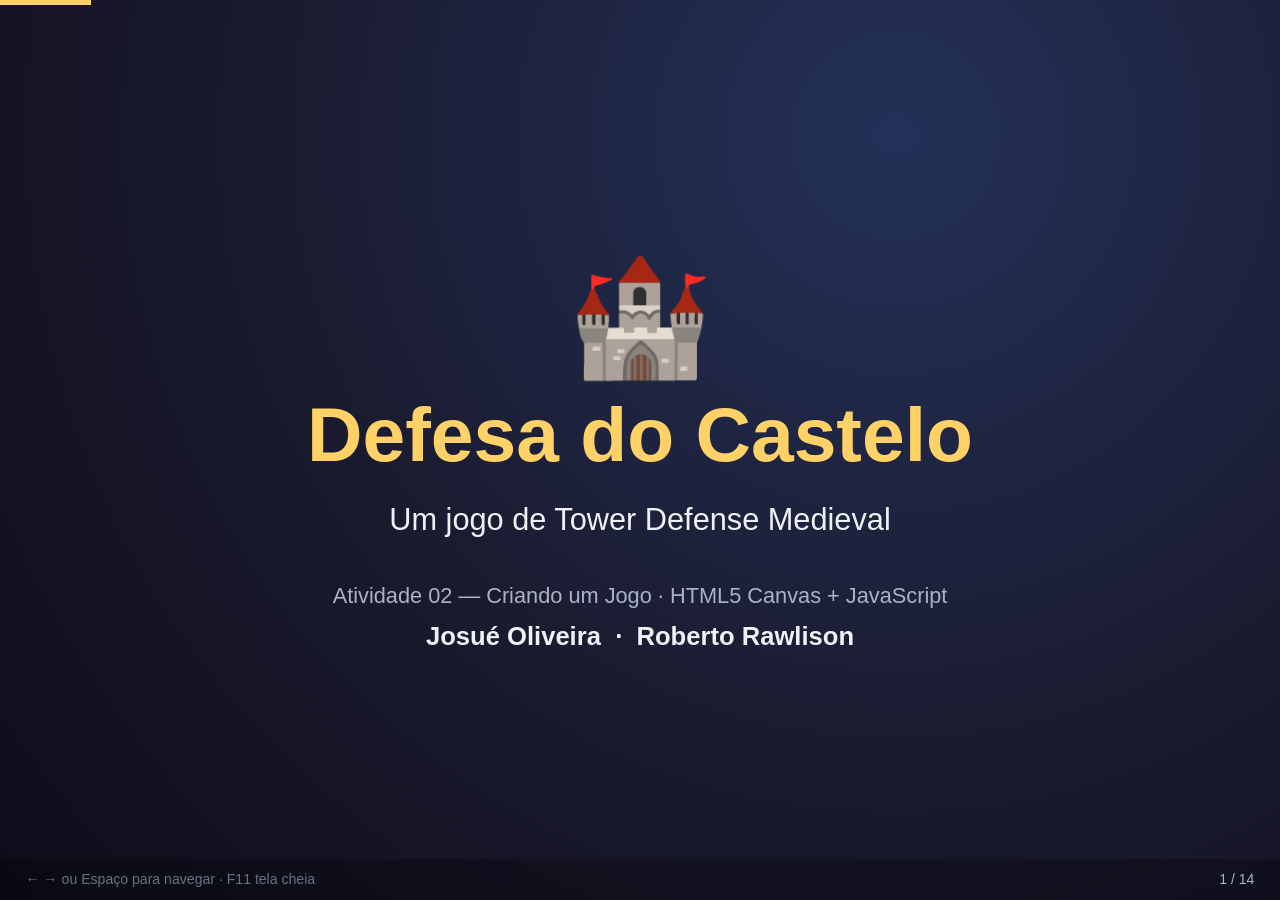
==== APRESENTACAO.html @ 22ad4ea3 "Adiciona PDF do relatorio e slides da apresentacao - RELATORIO.pdf / RELATORIO.html (versao para ent" ====
<!DOCTYPE html>
<html lang="pt-BR">
<head>
<meta charset="UTF-8" />
<meta name="viewport" content="width=device-width, initial-scale=1" />
<title>Defesa do Castelo — Apresentação</title>
<style>
  :root {
    --bg: #1a1a2e; --bg2: #16213e; --panel: #0f3460;
    --gold: #ffd166; --blue: #2c5d8a; --text: #eef1f6; --muted: #aab3c5;
    --green: #2ecc71; --red: #c0392b;
  }
  * { box-sizing: border-box; margin: 0; padding: 0; }
  html, body { height: 100%; }
  body {
    font-family: "Segoe UI", Calibri, Arial, sans-serif;
    background: #0a0a14; color: var(--text); overflow: hidden;
  }
  .deck { width: 100vw; height: 100vh; position: relative; }
  .slide {
    position: absolute; inset: 0; display: none;
    flex-direction: column; justify-content: center;
    padding: 6vh 9vw;
    background: radial-gradient(circle at 70% 15%, #233158 0%, var(--bg) 55%, #0d0d1a 100%);
  }
  .slide.active { display: flex; animation: fade .35s ease; }
  @keyframes fade { from { opacity: 0; transform: translateY(8px); } to { opacity: 1; transform: none; } }

  .kicker { color: var(--gold); font-weight: 700; letter-spacing: .12em;
            text-transform: uppercase; font-size: 1.1vw; margin-bottom: 1.4vh; }
  h1 { font-size: 4.6vw; line-height: 1.05; margin-bottom: 2vh; }
  h2 { font-size: 3vw; line-height: 1.1; margin-bottom: 3vh;
       border-bottom: .4vh solid var(--gold); padding-bottom: 1.4vh; display: inline-block; }
  ul { list-style: none; }
  li { font-size: 1.75vw; line-height: 1.5; margin: 1.5vh 0; padding-left: 2.4vw;
       position: relative; color: #e8ecf5; }
  li::before { content: "⚔"; position: absolute; left: 0; color: var(--gold); font-size: 1.5vw; top: .1vh; }
  li small { color: var(--muted); font-size: 1.25vw; }
  .two { display: grid; grid-template-columns: 1fr 1fr; gap: 2vw 4vw; }
  .pill { display: inline-block; background: var(--panel); color: var(--text);
          padding: .5vh 1.4vw; border-radius: 999px; font-size: 1.3vw;
          margin: .6vh .6vw .6vh 0; border: 1px solid #2a4a7a; }
  .pill.gold { background: var(--gold); color: #1a1a2e; font-weight: 700; border: none; }
  .lead { font-size: 1.9vw; color: var(--muted); line-height: 1.5; max-width: 70vw; }

  /* title slide */
  .title { text-align: center; align-items: center; justify-content: center; }
  .title .emoji { font-size: 9vw; margin-bottom: 1vh; }
  .title h1 { font-size: 6vw; color: var(--gold); }
  .title .sub { font-size: 2.4vw; color: var(--text); margin-top: 1vh; }
  .title .meta { font-size: 1.7vw; color: var(--muted); margin-top: 5vh; }
  .title .authors { font-size: 2vw; color: var(--text); margin-top: 1.5vh; font-weight: 600; }

  /* footer / chrome */
  .chrome { position: fixed; bottom: 0; left: 0; right: 0; height: 4.6vh;
            display: flex; align-items: center; justify-content: space-between;
            padding: 0 2vw; font-size: 1.1vw; color: var(--muted);
            background: rgba(0,0,0,.25); }
  .progress { position: fixed; top: 0; left: 0; height: .55vh; background: var(--gold);
              transition: width .3s ease; z-index: 10; }
  .hint { opacity: .6; }

  @media print {
    @page { size: A4 landscape; margin: 0; }
    body { overflow: visible; }
    .deck { width: auto; height: auto; }
    .slide { display: flex !important; position: relative; inset: auto;
             width: 297mm; height: 209mm; page-break-after: always; }
    .chrome, .progress { display: none; }
  }
</style>
</head>
<body>
<div class="progress" id="progress"></div>
<div class="deck" id="deck">

  <!-- 1 -->
  <section class="slide title active">
    <div class="emoji">🏰</div>
    <h1>Defesa do Castelo</h1>
    <div class="sub">Um jogo de Tower Defense Medieval</div>
    <div class="meta">Atividade 02 — Criando um Jogo · HTML5 Canvas + JavaScript</div>
    <div class="authors">Josué Oliveira &nbsp;·&nbsp; Roberto Rawlison</div>
  </section>

  <!-- 2 -->
  <section class="slide">
    <div class="kicker">O Jogo</div>
    <h2>O que é</h2>
    <ul>
      <li>Tower defense que roda <strong>100% no navegador</strong> (HTML + JavaScript)</li>
      <li>Defenda o castelo de <strong>10 ondas</strong> de bárbaros</li>
      <li>Apenas <strong>torres automáticas</strong> — sem personagem controlável</li>
      <li>Moedas ao derrotar inimigos → <strong>comprar e melhorar</strong> torres</li>
      <li>Mapa <strong>gerado proceduralmente</strong>, com múltiplos caminhos</li>
      <li><small>Escolhemos Tower Defense no lugar do Tetris — cobre os mesmos conceitos do guia</small></li>
    </ul>
  </section>

  <!-- 3 -->
  <section class="slide">
    <div class="kicker">Decisões de projeto</div>
    <h2>Stack &amp; regras</h2>
    <div class="two">
      <ul>
        <li>HTML5 Canvas + JS puro <small>(módulos ES6, sem framework)</small></li>
        <li>Sprites PNG externos <small>(+ fallback de retângulos)</small></li>
        <li>Castelo com <strong>HP = 100</strong>; vitória na onda 10</li>
      </ul>
      <ul>
        <li>3 torres: <strong>arqueiro · besta · catapulta</strong> (com upgrade)</li>
        <li>3 bárbaros: <strong>martelo</strong> (básico), <strong>furioso</strong> (veloz), <strong>machado</strong> (tanque)</li>
        <li>Grid 36×21 · células de 48px</li>
      </ul>
    </div>
  </section>

  <!-- 4 -->
  <section class="slide">
    <div class="kicker">Ferramentas &amp; agentes</div>
    <h2>Como construímos</h2>
    <ul>
      <li><strong>Claude Code</strong> (CLI) — agente único que lê/escreve arquivos e roda comandos</li>
      <li>Modelos <strong>Claude</strong>: Sonnet (rápido, maioria das edições) e Opus (planejamento)</li>
      <li><strong>ChatGPT</strong> — geração das imagens de referência dos sprites (pixel art)</li>
      <li>Destaque: o agente <strong>fez perguntas antes de codar</strong> e gerou um plano de projeto</li>
    </ul>
  </section>

  <!-- 5 -->
  <section class="slide">
    <div class="kicker">Ponto de partida</div>
    <h2>Experiência prévia</h2>
    <ul>
      <li>HTML / JavaScript: <strong>básica</strong></li>
      <li>Desenvolvimento de jogos: <strong>nenhuma</strong></li>
      <li>Conceitos novos para nós:</li>
    </ul>
    <div style="margin-top:1vh">
      <span class="pill">game loop</span><span class="pill">delta time</span>
      <span class="pill">geração procedural</span><span class="pill">pathfinding (BFS)</span>
      <span class="pill">Web Audio</span><span class="pill">localStorage</span>
    </div>
  </section>

  <!-- 6 -->
  <section class="slide">
    <div class="kicker">Etapa 1</div>
    <h2>Base do jogo</h2>
    <ul>
      <li>Geração de mapa + caminhos + <strong>autotile</strong> dos tiles</li>
      <li>Torres com upgrade e projéteis <small>(catapulta com tiro parabólico)</small></li>
      <li>3 inimigos, 10 ondas e a <strong>fase de construção</strong> entre ondas</li>
      <li>Condições de vitória/derrota pelo <strong>HP do castelo</strong></li>
      <li>Código <strong>modular</strong> <small>(main, map, maze, tower, enemy, wave, ui, render…)</small></li>
    </ul>
  </section>

  <!-- 7 -->
  <section class="slide">
    <div class="kicker">Etapa 2</div>
    <h2>Níveis &amp; pontuação</h2>
    <ul>
      <li>Dificuldade <strong>Fácil / Difícil</strong> (muda o nº de caminhos) + regenerar labirinto</li>
      <li>Pontuação pela <strong>vida do castelo preservada</strong> — 100% = partida perfeita</li>
      <li>Medalhas: <strong>Perfeito · Ouro · Prata · Bronze · Sobreviveu</strong></li>
      <li><strong>High scores</strong>: ranking das melhores tentativas</li>
    </ul>
  </section>

  <!-- 8 -->
  <section class="slide">
    <div class="kicker">Etapa 3</div>
    <h2>Loop de arcade</h2>
    <ul>
      <li><strong>Tela de abertura</strong> — aguarda o jogador interagir para começar</li>
      <li><strong>Game over</strong> → mostra resultado e volta ao início</li>
      <li><strong>Attract mode</strong> — demonstração jogada sozinha por um "bot"</li>
      <li>Loop clássico: <strong>abertura → attract → high scores → abertura</strong></li>
    </ul>
  </section>

  <!-- 9 -->
  <section class="slide">
    <div class="kicker">Etapa 4</div>
    <h2>Outras adições</h2>
    <div class="two">
      <ul>
        <li><strong>Persistência</strong>: ranking no localStorage</li>
        <li><strong>Sprites PNG direcionais</strong> (4 direções)</li>
      </ul>
      <ul>
        <li><strong>Áudio</strong>: música + efeitos MP3 <small>(matar, onda, upgrade, dano, vitória/derrota)</small></li>
        <li><strong>Extras</strong>: velocidade 1x–4x, indicadores de surgimento, servidor sem cache</li>
      </ul>
    </div>
  </section>

  <!-- 10 -->
  <section class="slide">
    <div class="kicker">Não foi linear</div>
    <h2>Retrabalho &amp; dificuldades</h2>
    <ul>
      <li><strong>Cache do navegador</strong>: botões "paravam de funcionar" → servidor <em>no-cache</em></li>
      <li><strong>Diminuir o mapa</strong> quebrou a geração dos caminhos → revertido</li>
      <li><strong>Calibragem do zig-zag</strong> dos caminhos — feita por tentativa/iteração</li>
      <li><strong>Frestas entre tiles</strong> (linhas verdes) — ajustes de renderização</li>
      <li><small>O agente diagnosticou a maioria a partir da descrição do sintoma (e de prints)</small></li>
    </ul>
  </section>

  <!-- 11 -->
  <section class="slide">
    <div class="kicker">Conclusões · 1</div>
    <h2>Aprendizado</h2>
    <ul>
      <li>A falta de experiência <strong>não impediu</strong> — o agente comprimiu a curva de aprendizado</li>
      <li>Aprendemos: game loop, módulos, localStorage, Web Audio, servir via HTTP</li>
      <li>Sem agentes? <strong>Não nesse prazo nem nesse acabamento</strong>, dado o ponto de partida</li>
    </ul>
  </section>

  <!-- 12 -->
  <section class="slide">
    <div class="kicker">Conclusões · 2</div>
    <h2>Código &amp; compreensão</h2>
    <ul>
      <li>Código <strong>razoavelmente legível e modular</strong> <small>(configs centralizadas)</small></li>
      <li>Refatoração seria saudável se crescesse <small>(main.js concentra muito)</small></li>
      <li><strong>Déficit de compreensão</strong>: entendemos no geral, mas não a fundo as partes algorítmicas <small>(geração de mapa, BFS)</small></li>
      <li>Mudanças pequenas: conseguiríamos sozinhos · estruturais: difícil sem o agente</li>
    </ul>
  </section>

  <!-- 13 -->
  <section class="slide">
    <div class="kicker">Conclusões · 3</div>
    <h2>Como julgamos sucesso</h2>
    <ul>
      <li>Julgamos sobretudo pelo <strong>comportamento na tela</strong> — funcional, mas limitado</li>
      <li><strong>"Funciona" ≠ "código bom"</strong>: validar de verdade exige entender o que foi feito</li>
      <li>Atenção: estudar fundamentos · déficit de compreensão · validação real</li>
      <li>Experiência geral: <strong>muito positiva e produtiva</strong></li>
    </ul>
  </section>

  <!-- 14 -->
  <section class="slide title">
    <div class="emoji">🏰⚔️</div>
    <h1 style="font-size:4.6vw">Demonstração ao vivo</h1>
    <div class="sub">Obrigado!</div>
    <div class="meta">github.com/robertorawlison/tower-defense</div>
    <div class="authors">Josué Oliveira &nbsp;·&nbsp; Roberto Rawlison</div>
  </section>

</div>

<div class="chrome">
  <span class="hint">← → ou Espaço para navegar · F11 tela cheia</span>
  <span><span id="cur">1</span> / <span id="total">14</span></span>
</div>

<script>
  const slides = Array.from(document.querySelectorAll('.slide'));
  const total = slides.length;
  let idx = 0;
  document.getElementById('total').textContent = total;
  function show(n) {
    idx = Math.max(0, Math.min(total - 1, n));
    slides.forEach((s, i) => s.classList.toggle('active', i === idx));
    document.getElementById('cur').textContent = idx + 1;
    document.getElementById('progress').style.width = ((idx + 1) / total * 100) + '%';
  }
  function next() { show(idx + 1); }
  function prev() { show(idx - 1); }
  document.addEventListener('keydown', (e) => {
    if (['ArrowRight', ' ', 'PageDown', 'Enter'].includes(e.key)) { e.preventDefault(); next(); }
    else if (['ArrowLeft', 'PageUp', 'Backspace'].includes(e.key)) { e.preventDefault(); prev(); }
    else if (e.key === 'Home') show(0);
    else if (e.key === 'End') show(total - 1);
  });
  document.addEventListener('click', (e) => {
    if (e.clientX < window.innerWidth * 0.25) prev(); else next();
  });
  show(0);
</script>
</body>
</html>
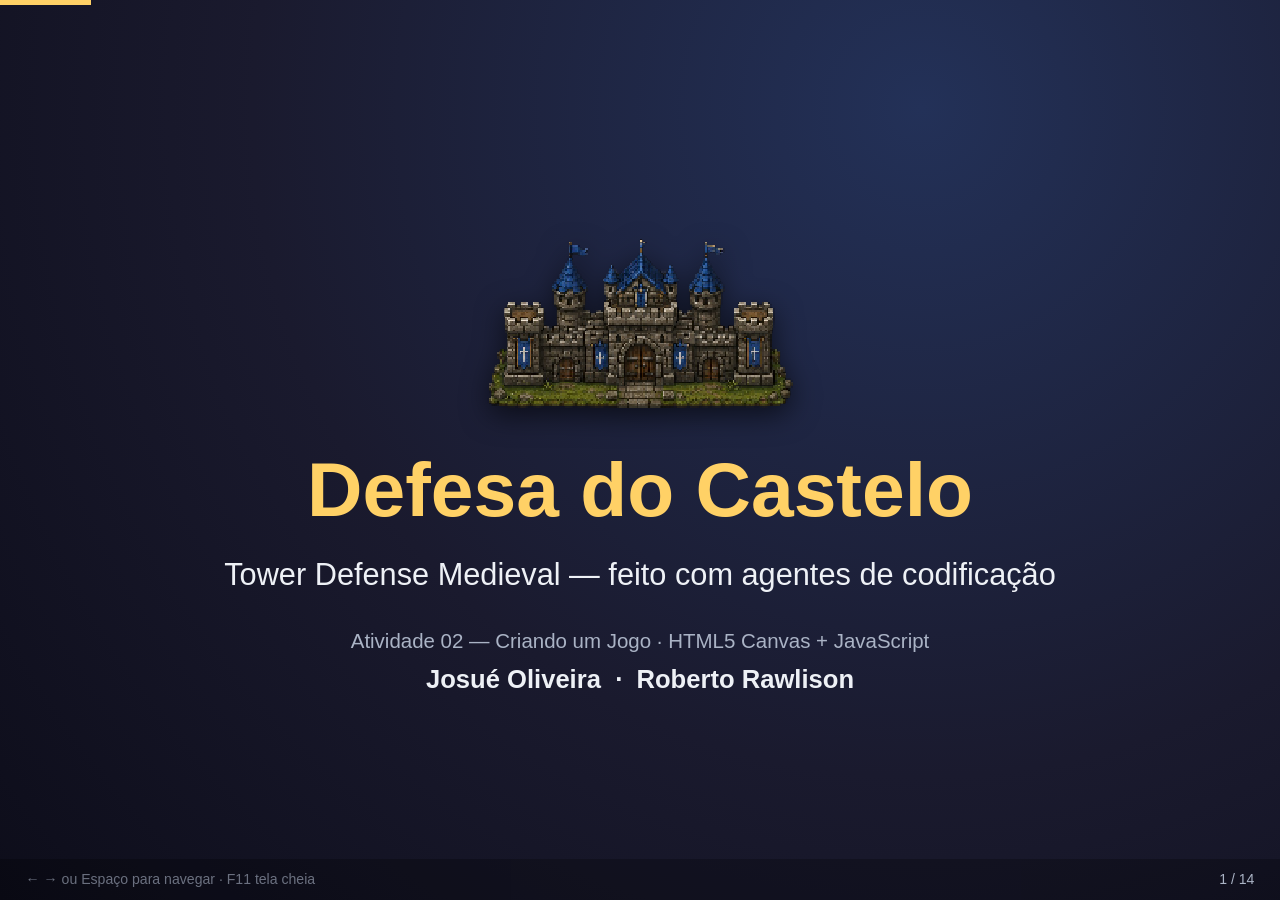
==== commit f3e19fcd: "Renumera relatorio e melhora slides - Relatorio com numeracao propria (1..4) e redacao mais clara - " ====
--- a/APRESENTACAO.html
+++ b/APRESENTACAO.html
@@ -8,7 +8,6 @@
   :root {
     --bg: #1a1a2e; --bg2: #16213e; --panel: #0f3460;
     --gold: #ffd166; --blue: #2c5d8a; --text: #eef1f6; --muted: #aab3c5;
-    --green: #2ecc71; --red: #c0392b;
   }
   * { box-sizing: border-box; margin: 0; padding: 0; }
   html, body { height: 100%; }
@@ -21,7 +20,7 @@
     position: absolute; inset: 0; display: none;
     flex-direction: column; justify-content: center;
     padding: 6vh 9vw;
-    background: radial-gradient(circle at 70% 15%, #233158 0%, var(--bg) 55%, #0d0d1a 100%);
+    background: radial-gradient(circle at 72% 12%, #233158 0%, var(--bg) 55%, #0d0d1a 100%);
   }
   .slide.active { display: flex; animation: fade .35s ease; }
   @keyframes fade { from { opacity: 0; transform: translateY(8px); } to { opacity: 1; transform: none; } }
@@ -30,28 +29,43 @@
             text-transform: uppercase; font-size: 1.1vw; margin-bottom: 1.4vh; }
   h1 { font-size: 4.6vw; line-height: 1.05; margin-bottom: 2vh; }
   h2 { font-size: 3vw; line-height: 1.1; margin-bottom: 3vh;
-       border-bottom: .4vh solid var(--gold); padding-bottom: 1.4vh; display: inline-block; }
+       border-bottom: .4vh solid var(--gold); padding-bottom: 1.2vh; display: inline-block; }
   ul { list-style: none; }
-  li { font-size: 1.75vw; line-height: 1.5; margin: 1.5vh 0; padding-left: 2.4vw;
+  li { font-size: 1.9vw; line-height: 1.5; margin: 1.7vh 0; padding-left: 2.4vw;
        position: relative; color: #e8ecf5; }
   li::before { content: "⚔"; position: absolute; left: 0; color: var(--gold); font-size: 1.5vw; top: .1vh; }
-  li small { color: var(--muted); font-size: 1.25vw; }
-  .two { display: grid; grid-template-columns: 1fr 1fr; gap: 2vw 4vw; }
+  li small { color: var(--muted); font-size: 1.3vw; }
+  .two { display: grid; grid-template-columns: 1fr 1fr; gap: 1vh 4vw; }
   .pill { display: inline-block; background: var(--panel); color: var(--text);
-          padding: .5vh 1.4vw; border-radius: 999px; font-size: 1.3vw;
-          margin: .6vh .6vw .6vh 0; border: 1px solid #2a4a7a; }
+          padding: .6vh 1.4vw; border-radius: 999px; font-size: 1.35vw;
+          margin: .7vh .6vw .7vh 0; border: 1px solid #2a4a7a; }
   .pill.gold { background: var(--gold); color: #1a1a2e; font-weight: 700; border: none; }
-  .lead { font-size: 1.9vw; color: var(--muted); line-height: 1.5; max-width: 70vw; }
+
+  /* sprites */
+  .sprites { display: flex; gap: 3vw; align-items: flex-end; flex-wrap: wrap; margin-top: 1vh; }
+  .sprite { text-align: center; }
+  .sprite img { image-rendering: pixelated; height: 15vh; display: block;
+                filter: drop-shadow(0 6px 10px rgba(0,0,0,.5)); }
+  .sprite.big img { height: 26vh; }
+  .sprite span { display: block; margin-top: 1vh; color: var(--muted); font-size: 1.2vw; }
+  .sprite b { color: var(--gold); }
+  .row-with-text { display: grid; grid-template-columns: 1.1fr .9fr; gap: 3vw; align-items: center; }
+
+  /* prompts / quotes */
+  .prompt { background: #0d1730; border-left: .5vh solid var(--gold);
+            border-radius: 8px; padding: 1.6vh 1.8vw; margin: 1.3vh 0;
+            font-size: 1.5vw; color: #d7e0f0; font-style: italic; line-height: 1.4; }
+  .prompt b { color: var(--gold); font-style: normal; }
 
   /* title slide */
   .title { text-align: center; align-items: center; justify-content: center; }
-  .title .emoji { font-size: 9vw; margin-bottom: 1vh; }
   .title h1 { font-size: 6vw; color: var(--gold); }
   .title .sub { font-size: 2.4vw; color: var(--text); margin-top: 1vh; }
-  .title .meta { font-size: 1.7vw; color: var(--muted); margin-top: 5vh; }
-  .title .authors { font-size: 2vw; color: var(--text); margin-top: 1.5vh; font-weight: 600; }
-
-  /* footer / chrome */
+  .title .meta { font-size: 1.6vw; color: var(--muted); margin-top: 4vh; }
+  .title .authors { font-size: 2vw; color: var(--text); margin-top: 1.4vh; font-weight: 600; }
+  .title img { image-rendering: pixelated; height: 26vh; margin-bottom: 1vh;
+               filter: drop-shadow(0 8px 14px rgba(0,0,0,.6)); }
+
   .chrome { position: fixed; bottom: 0; left: 0; right: 0; height: 4.6vh;
             display: flex; align-items: center; justify-content: space-between;
             padding: 0 2vw; font-size: 1.1vw; color: var(--muted);
@@ -74,179 +88,182 @@
 <div class="progress" id="progress"></div>
 <div class="deck" id="deck">
 
-  <!-- 1 -->
+  <!-- 1 — Capa -->
   <section class="slide title active">
-    <div class="emoji">🏰</div>
+    <img src="assets/castle.png" alt="Castelo" />
     <h1>Defesa do Castelo</h1>
-    <div class="sub">Um jogo de Tower Defense Medieval</div>
+    <div class="sub">Tower Defense Medieval — feito com agentes de codificação</div>
     <div class="meta">Atividade 02 — Criando um Jogo · HTML5 Canvas + JavaScript</div>
     <div class="authors">Josué Oliveira &nbsp;·&nbsp; Roberto Rawlison</div>
   </section>
 
-  <!-- 2 -->
+  <!-- 2 — O jogo -->
   <section class="slide">
     <div class="kicker">O Jogo</div>
     <h2>O que é</h2>
-    <ul>
-      <li>Tower defense que roda <strong>100% no navegador</strong> (HTML + JavaScript)</li>
-      <li>Defenda o castelo de <strong>10 ondas</strong> de bárbaros</li>
-      <li>Apenas <strong>torres automáticas</strong> — sem personagem controlável</li>
-      <li>Moedas ao derrotar inimigos → <strong>comprar e melhorar</strong> torres</li>
-      <li>Mapa <strong>gerado proceduralmente</strong>, com múltiplos caminhos</li>
-      <li><small>Escolhemos Tower Defense no lugar do Tetris — cobre os mesmos conceitos do guia</small></li>
-    </ul>
-  </section>
-
-  <!-- 3 -->
-  <section class="slide">
-    <div class="kicker">Decisões de projeto</div>
-    <h2>Stack &amp; regras</h2>
-    <div class="two">
+    <div class="row-with-text">
       <ul>
-        <li>HTML5 Canvas + JS puro <small>(módulos ES6, sem framework)</small></li>
-        <li>Sprites PNG externos <small>(+ fallback de retângulos)</small></li>
-        <li>Castelo com <strong>HP = 100</strong>; vitória na onda 10</li>
+        <li>Tower defense que roda no <strong>navegador</strong></li>
+        <li>Defenda o castelo de <strong>10 ondas</strong> de bárbaros</li>
+        <li>Só <strong>torres automáticas</strong> — sem personagem</li>
+        <li>Moedas → <strong>comprar e melhorar</strong> torres</li>
       </ul>
-      <ul>
-        <li>3 torres: <strong>arqueiro · besta · catapulta</strong> (com upgrade)</li>
-        <li>3 bárbaros: <strong>martelo</strong> (básico), <strong>furioso</strong> (veloz), <strong>machado</strong> (tanque)</li>
-        <li>Grid 36×21 · células de 48px</li>
-      </ul>
-    </div>
-  </section>
-
-  <!-- 4 -->
-  <section class="slide">
-    <div class="kicker">Ferramentas &amp; agentes</div>
+      <div class="sprites">
+        <div class="sprite"><img src="assets/enemies/martelo/down.png" alt="Martelo"><span><b>Martelo</b><br>básico</span></div>
+        <div class="sprite"><img src="assets/enemies/furioso/down.png" alt="Furioso"><span><b>Furioso</b><br>veloz</span></div>
+        <div class="sprite"><img src="assets/enemies/machado/down.png" alt="Machado"><span><b>Machado</b><br>tanque</span></div>
+      </div>
+    </div>
+  </section>
+
+  <!-- 3 — Imagens de referência -->
+  <section class="slide">
+    <div class="kicker">Assets</div>
+    <h2>Imagens de referência</h2>
+    <p style="font-size:1.5vw;color:var(--muted);margin-bottom:1vh">
+      Geradas no <strong style="color:var(--text)">ChatGPT</strong> em pixel art e recortadas por nós para a pasta <code style="color:var(--gold)">assets/</code>.
+    </p>
+    <div class="sprites" style="justify-content:space-between">
+      <div class="sprite"><img src="assets/towers/archer/down.png" alt="Arqueiro"><span><b>Arqueiro</b></span></div>
+      <div class="sprite"><img src="assets/towers/crossbow/down.png" alt="Besta"><span><b>Besta</b></span></div>
+      <div class="sprite"><img src="assets/towers/catapult/down.png" alt="Catapulta"><span><b>Catapulta</b></span></div>
+      <div class="sprite big"><img src="assets/castle.png" alt="Castelo"><span><b>Castelo</b> (base a defender)</span></div>
+    </div>
+  </section>
+
+  <!-- 4 — Prompts iniciais -->
+  <section class="slide">
+    <div class="kicker">Como pedimos</div>
+    <h2>Os prompts iniciais</h2>
+    <div class="prompt">"crie um jogo de <b>tower defense</b> [...] defender o castelo contra bárbaros e coletar moedas derrotando-os"</div>
+    <div class="prompt">"comprar torres de arqueiros, bestas e catapulta — <b>três tiers de armas</b>" · "<b>3 tipos</b> de bárbaros"</div>
+    <div class="prompt">"uma <b>pausa</b> entre ondas para colocar torres" · "mapa <b>gerado aleatoriamente</b> com caminhos" · "torres em <b>pontos fixos</b> ao redor dos caminhos"</div>
+    <div class="prompt">"agora, para o plano, <b>faça perguntas e dê sugestões</b> de como pode ser feito"</div>
+  </section>
+
+  <!-- 5 — Decisões com o agente -->
+  <section class="slide">
+    <div class="kicker">Planejamento</div>
+    <h2>Decisões fechadas com o agente</h2>
+    <p style="font-size:1.5vw;color:var(--muted);margin-bottom:1.5vh">
+      Antes de programar, o agente <strong style="color:var(--text)">fez perguntas</strong>. Nossas respostas viraram o plano do projeto:
+    </p>
+    <div>
+      <span class="pill gold">HTML5 Canvas + JS puro</span>
+      <span class="pill">Sem cavaleiro — só torres</span>
+      <span class="pill">Grid com múltiplos caminhos</span>
+      <span class="pill">Sprites PNG (pixel art)</span>
+      <span class="pill">Castelo com HP</span>
+      <span class="pill">10 ondas, vitória final</span>
+      <span class="pill">Upgrade in-place</span>
+      <span class="pill">Grid 36×21 · 48px</span>
+      <span class="pill">furioso=veloz · martelo=básico · machado=tanque</span>
+    </div>
+  </section>
+
+  <!-- 6 — Ferramentas & agentes -->
+  <section class="slide">
+    <div class="kicker">Ferramentas</div>
     <h2>Como construímos</h2>
     <ul>
-      <li><strong>Claude Code</strong> (CLI) — agente único que lê/escreve arquivos e roda comandos</li>
-      <li>Modelos <strong>Claude</strong>: Sonnet (rápido, maioria das edições) e Opus (planejamento)</li>
-      <li><strong>ChatGPT</strong> — geração das imagens de referência dos sprites (pixel art)</li>
-      <li>Destaque: o agente <strong>fez perguntas antes de codar</strong> e gerou um plano de projeto</li>
-    </ul>
-  </section>
-
-  <!-- 5 -->
+      <li><strong>Claude Code</strong> — agente único que lê/escreve arquivos e roda comandos</li>
+      <li>Modelos <strong>Claude</strong>: Sonnet (rápido) e Opus (planejamento)</li>
+      <li><strong>ChatGPT</strong> — geração das imagens dos sprites</li>
+    </ul>
+  </section>
+
+  <!-- 7 — Experiência prévia -->
   <section class="slide">
     <div class="kicker">Ponto de partida</div>
     <h2>Experiência prévia</h2>
     <ul>
       <li>HTML / JavaScript: <strong>básica</strong></li>
       <li>Desenvolvimento de jogos: <strong>nenhuma</strong></li>
-      <li>Conceitos novos para nós:</li>
-    </ul>
-    <div style="margin-top:1vh">
+    </ul>
+    <p style="font-size:1.4vw;color:var(--muted);margin:1.5vh 0 .6vh">Novidades para nós:</p>
+    <div>
       <span class="pill">game loop</span><span class="pill">delta time</span>
       <span class="pill">geração procedural</span><span class="pill">pathfinding (BFS)</span>
       <span class="pill">Web Audio</span><span class="pill">localStorage</span>
     </div>
   </section>
 
-  <!-- 6 -->
+  <!-- 8 — Etapa 1 -->
   <section class="slide">
     <div class="kicker">Etapa 1</div>
     <h2>Base do jogo</h2>
     <ul>
-      <li>Geração de mapa + caminhos + <strong>autotile</strong> dos tiles</li>
-      <li>Torres com upgrade e projéteis <small>(catapulta com tiro parabólico)</small></li>
-      <li>3 inimigos, 10 ondas e a <strong>fase de construção</strong> entre ondas</li>
-      <li>Condições de vitória/derrota pelo <strong>HP do castelo</strong></li>
-      <li>Código <strong>modular</strong> <small>(main, map, maze, tower, enemy, wave, ui, render…)</small></li>
-    </ul>
-  </section>
-
-  <!-- 7 -->
+      <li>Mapa com caminhos + encaixe automático dos tiles</li>
+      <li>Torres com upgrade e projéteis <small>(catapulta em arco)</small></li>
+      <li>3 inimigos, 10 ondas e fase de construção</li>
+      <li>Vitória/derrota pelo <strong>HP do castelo</strong></li>
+    </ul>
+  </section>
+
+  <!-- 9 — Etapa 2 -->
   <section class="slide">
     <div class="kicker">Etapa 2</div>
-    <h2>Níveis &amp; pontuação</h2>
-    <ul>
-      <li>Dificuldade <strong>Fácil / Difícil</strong> (muda o nº de caminhos) + regenerar labirinto</li>
-      <li>Pontuação pela <strong>vida do castelo preservada</strong> — 100% = partida perfeita</li>
-      <li>Medalhas: <strong>Perfeito · Ouro · Prata · Bronze · Sobreviveu</strong></li>
+    <h2>Dificuldade &amp; pontuação</h2>
+    <ul>
+      <li>Dificuldade <strong>Fácil / Difícil</strong> + regenerar labirinto</li>
+      <li>Pontuação pela <strong>vida do castelo preservada</strong> (100% = perfeito)</li>
       <li><strong>High scores</strong>: ranking das melhores tentativas</li>
     </ul>
   </section>
 
-  <!-- 8 -->
+  <!-- 10 — Etapa 3 -->
   <section class="slide">
     <div class="kicker">Etapa 3</div>
     <h2>Loop de arcade</h2>
     <ul>
-      <li><strong>Tela de abertura</strong> — aguarda o jogador interagir para começar</li>
-      <li><strong>Game over</strong> → mostra resultado e volta ao início</li>
-      <li><strong>Attract mode</strong> — demonstração jogada sozinha por um "bot"</li>
-      <li>Loop clássico: <strong>abertura → attract → high scores → abertura</strong></li>
-    </ul>
-  </section>
-
-  <!-- 9 -->
+      <li><strong>Tela de abertura</strong> — interagir para começar</li>
+      <li><strong>Game over</strong> → volta ao início</li>
+      <li><strong>Attract mode</strong> (demo) + tela de <strong>high scores</strong> no loop</li>
+    </ul>
+  </section>
+
+  <!-- 11 — Etapa 4 -->
   <section class="slide">
     <div class="kicker">Etapa 4</div>
     <h2>Outras adições</h2>
     <div class="two">
       <ul>
         <li><strong>Persistência</strong>: ranking no localStorage</li>
-        <li><strong>Sprites PNG direcionais</strong> (4 direções)</li>
+        <li><strong>Sprites direcionais</strong> (4 direções)</li>
       </ul>
       <ul>
-        <li><strong>Áudio</strong>: música + efeitos MP3 <small>(matar, onda, upgrade, dano, vitória/derrota)</small></li>
-        <li><strong>Extras</strong>: velocidade 1x–4x, indicadores de surgimento, servidor sem cache</li>
+        <li><strong>Áudio</strong>: música + efeitos MP3</li>
+        <li><strong>Extras</strong>: velocidade 1x–4x, indicador de surgimento</li>
       </ul>
     </div>
   </section>
 
-  <!-- 10 -->
+  <!-- 12 — Retrabalho -->
   <section class="slide">
     <div class="kicker">Não foi linear</div>
-    <h2>Retrabalho &amp; dificuldades</h2>
-    <ul>
-      <li><strong>Cache do navegador</strong>: botões "paravam de funcionar" → servidor <em>no-cache</em></li>
-      <li><strong>Diminuir o mapa</strong> quebrou a geração dos caminhos → revertido</li>
-      <li><strong>Calibragem do zig-zag</strong> dos caminhos — feita por tentativa/iteração</li>
-      <li><strong>Frestas entre tiles</strong> (linhas verdes) — ajustes de renderização</li>
-      <li><small>O agente diagnosticou a maioria a partir da descrição do sintoma (e de prints)</small></li>
-    </ul>
-  </section>
-
-  <!-- 11 -->
-  <section class="slide">
-    <div class="kicker">Conclusões · 1</div>
-    <h2>Aprendizado</h2>
-    <ul>
-      <li>A falta de experiência <strong>não impediu</strong> — o agente comprimiu a curva de aprendizado</li>
-      <li>Aprendemos: game loop, módulos, localStorage, Web Audio, servir via HTTP</li>
-      <li>Sem agentes? <strong>Não nesse prazo nem nesse acabamento</strong>, dado o ponto de partida</li>
-    </ul>
-  </section>
-
-  <!-- 12 -->
-  <section class="slide">
-    <div class="kicker">Conclusões · 2</div>
-    <h2>Código &amp; compreensão</h2>
-    <ul>
-      <li>Código <strong>razoavelmente legível e modular</strong> <small>(configs centralizadas)</small></li>
-      <li>Refatoração seria saudável se crescesse <small>(main.js concentra muito)</small></li>
-      <li><strong>Déficit de compreensão</strong>: entendemos no geral, mas não a fundo as partes algorítmicas <small>(geração de mapa, BFS)</small></li>
-      <li>Mudanças pequenas: conseguiríamos sozinhos · estruturais: difícil sem o agente</li>
-    </ul>
-  </section>
-
-  <!-- 13 -->
-  <section class="slide">
-    <div class="kicker">Conclusões · 3</div>
-    <h2>Como julgamos sucesso</h2>
-    <ul>
-      <li>Julgamos sobretudo pelo <strong>comportamento na tela</strong> — funcional, mas limitado</li>
-      <li><strong>"Funciona" ≠ "código bom"</strong>: validar de verdade exige entender o que foi feito</li>
-      <li>Atenção: estudar fundamentos · déficit de compreensão · validação real</li>
-      <li>Experiência geral: <strong>muito positiva e produtiva</strong></li>
-    </ul>
-  </section>
-
-  <!-- 14 -->
+    <h2>Retrabalho</h2>
+    <ul>
+      <li><strong>Cache do navegador</strong>: botões "paravam" → servidor sem cache</li>
+      <li><strong>Diminuir o mapa</strong> quebrou os caminhos → revertido</li>
+      <li>Calibragem do zig-zag e frestas entre tiles <small>(ajustes iterativos)</small></li>
+    </ul>
+  </section>
+
+  <!-- 13 — Conclusões -->
+  <section class="slide">
+    <div class="kicker">Conclusões</div>
+    <h2>O que levamos</h2>
+    <ul>
+      <li>A inexperiência <strong>não impediu</strong> — o agente comprimiu a curva</li>
+      <li>Código <strong>legível e modular</strong>, mas refatorável se crescer</li>
+      <li><strong>Déficit de compreensão</strong>: entendemos no geral, não a fundo</li>
+      <li><strong>"Funciona na tela" ≠ "código bom"</strong> — validar exige entender</li>
+    </ul>
+  </section>
+
+  <!-- 14 — Demo -->
   <section class="slide title">
-    <div class="emoji">🏰⚔️</div>
+    <img src="assets/towers/archer/down.png" alt="" style="height:20vh" />
     <h1 style="font-size:4.6vw">Demonstração ao vivo</h1>
     <div class="sub">Obrigado!</div>
     <div class="meta">github.com/robertorawlison/tower-defense</div>
@@ -280,6 +297,7 @@
     else if (e.key === 'End') show(total - 1);
   });
   document.addEventListener('click', (e) => {
+    if (e.target.closest('a')) return;
     if (e.clientX < window.innerWidth * 0.25) prev(); else next();
   });
   show(0);
